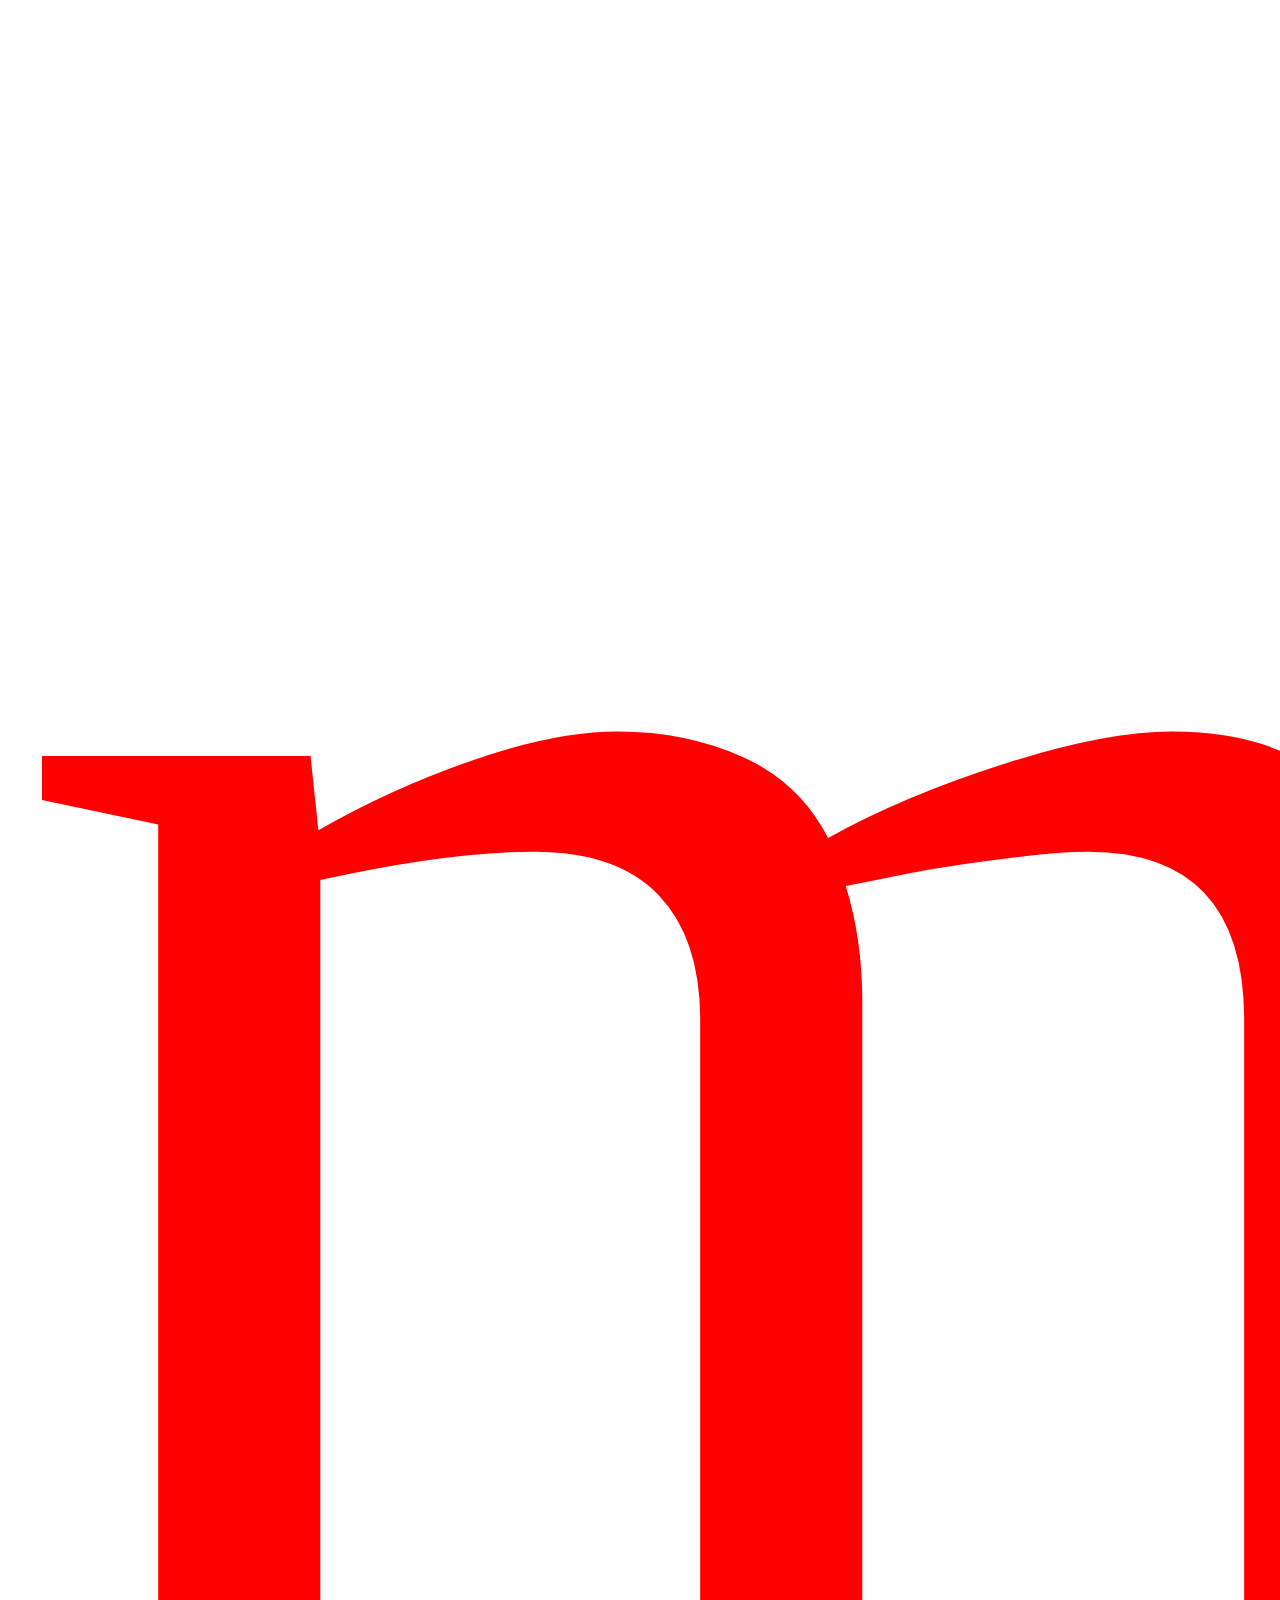
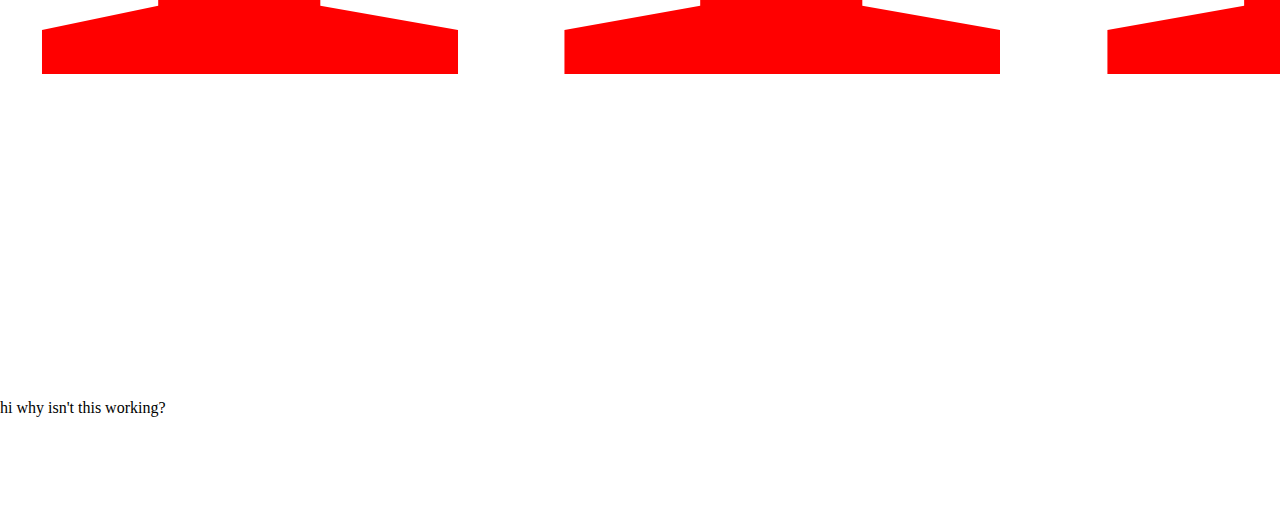
==== index.html @ 4234aec6 "init" ====
<!DOCTYPE html>
<html lang="en">
<head>
    <meta charset="UTF-8">
    <meta name="viewport" content="width=device-width, initial-scale=1.0">
    <meta http-equiv="X-UA-Compatible" content="ie=edge">
    <link rel="stylesheet" type="text/css" href="style/reset.css">
    <link rel="stylesheet" type="text/css" href="style/style.css">
    <title>Document</title>
</head>
<body>
    <h1 id="me">meme</h1>

    <p>hi why isn't this working?</p>


</body>
</html>
---- style/style.css ----
h1 {
  color: red;
  font-weight: 300;
  font-size: 2000px; }
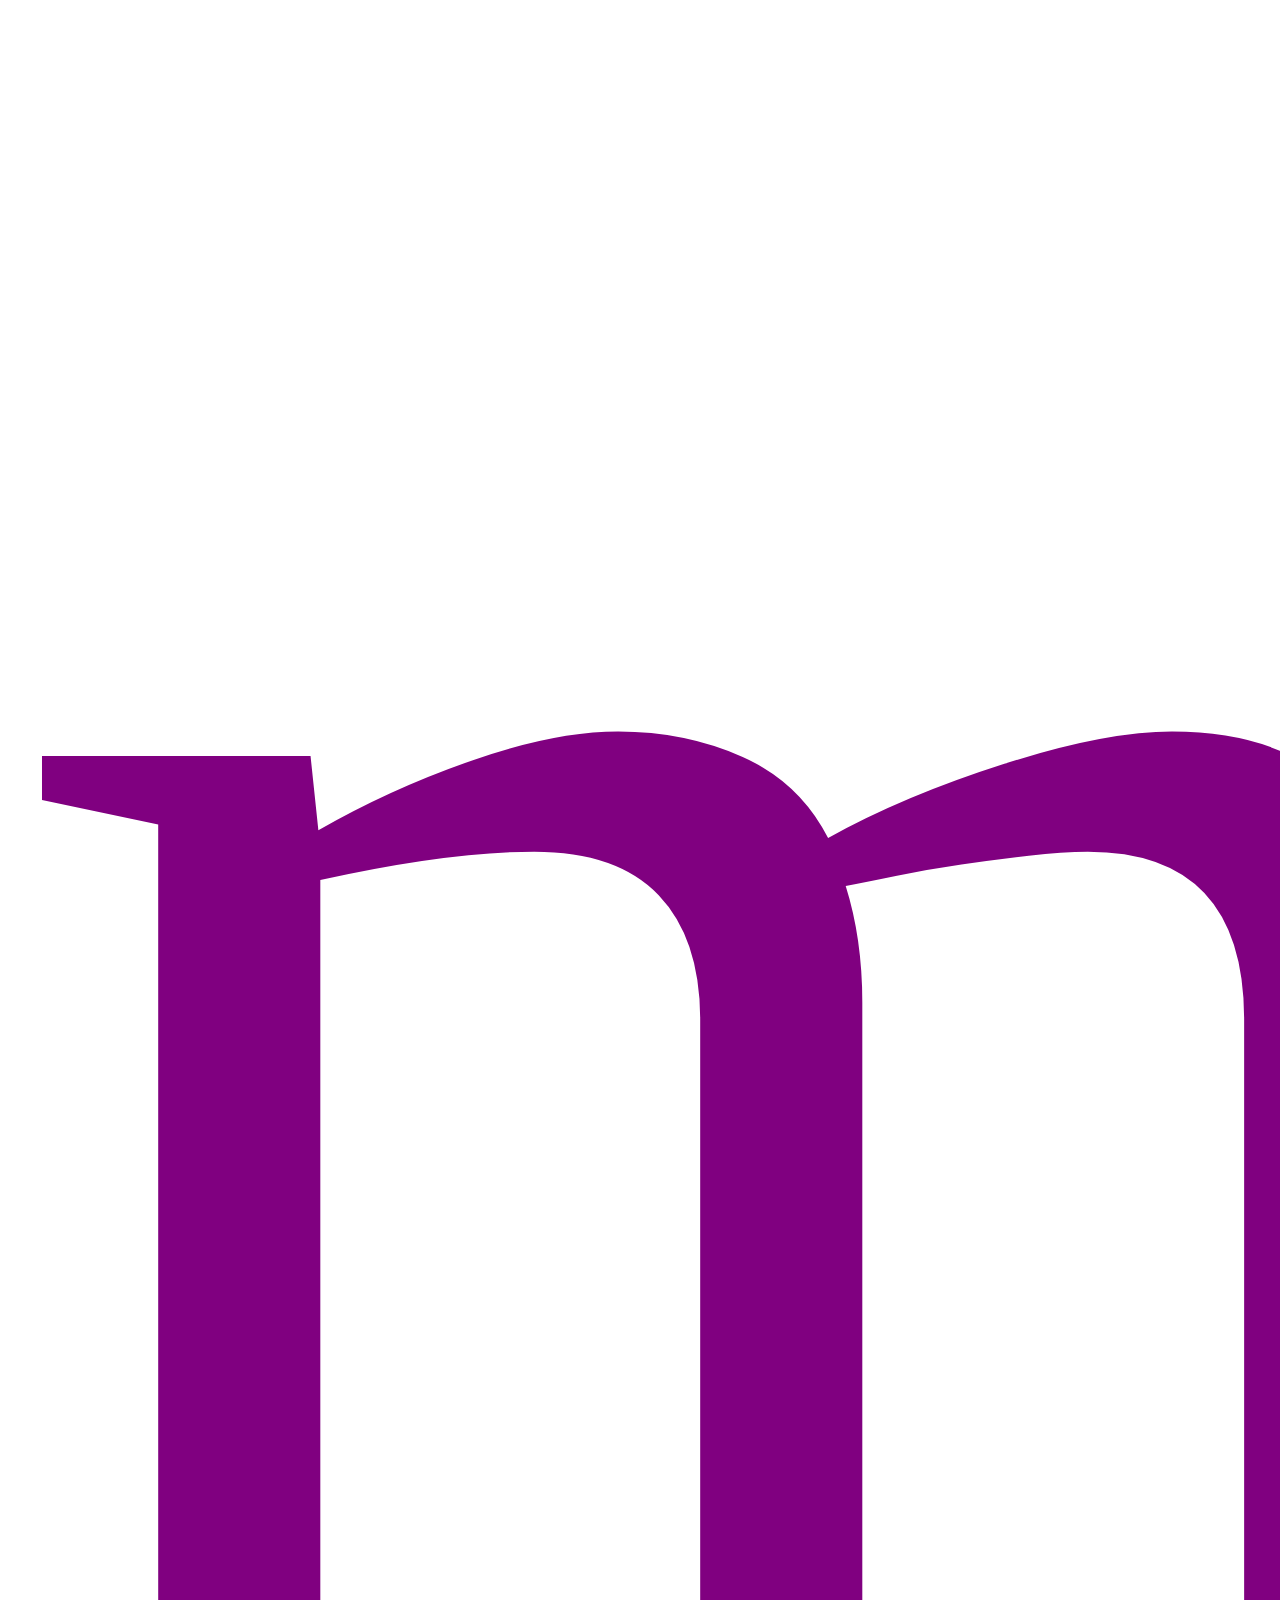
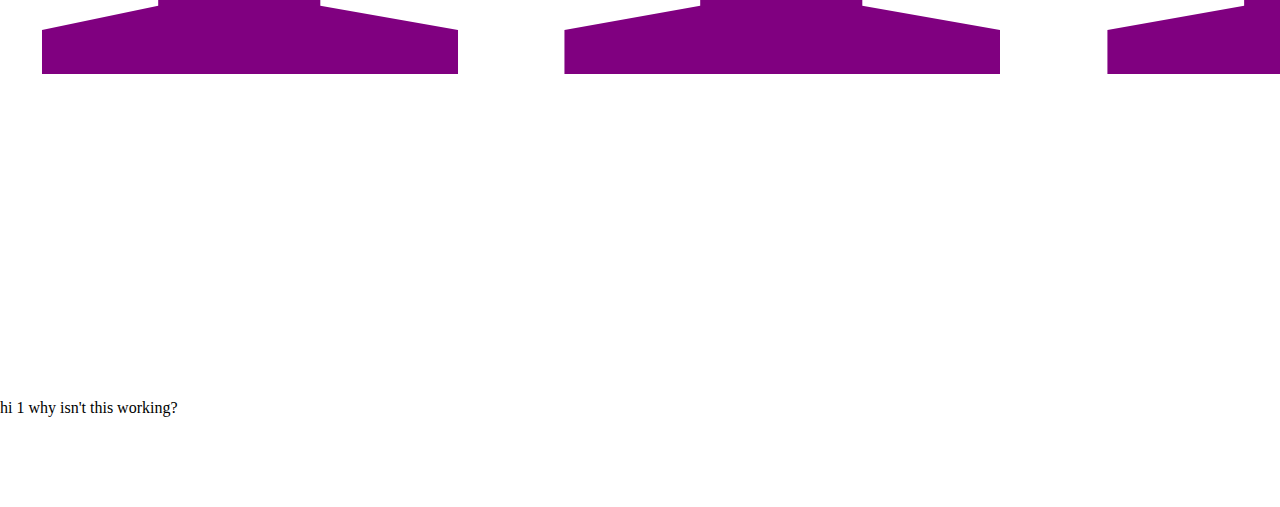
==== commit 726ccdc4: "reaload working again"" ====
--- a/index.html
+++ b/index.html
@@ -4,14 +4,15 @@
     <meta charset="UTF-8">
     <meta name="viewport" content="width=device-width, initial-scale=1.0">
     <meta http-equiv="X-UA-Compatible" content="ie=edge">
-    <link rel="stylesheet" type="text/css" href="style/reset.css">
-    <link rel="stylesheet" type="text/css" href="style/style.css">
+    <link rel="stylesheet" type="text/css" href="style/css/reset.css">
+    <link rel="stylesheet" type="text/css" href="style/css/style.css">
+
     <title>Document</title>
 </head>
 <body>
-    <h1 id="me">meme</h1>
+    <h1 id="me">m123eme</h1>
 
-    <p>hi why isn't this working?</p>
+    <p>hi 1 why isn't this working?</p>
 
 
 </body>
--- a/style/css/style.css
+++ b/style/css/style.css
@@ -0,0 +1,7 @@
+h1 {
+  color: purple;
+  font-weight: 300;
+  font-size: 2000px; }
+
+#me {
+  text-decoration: none; }
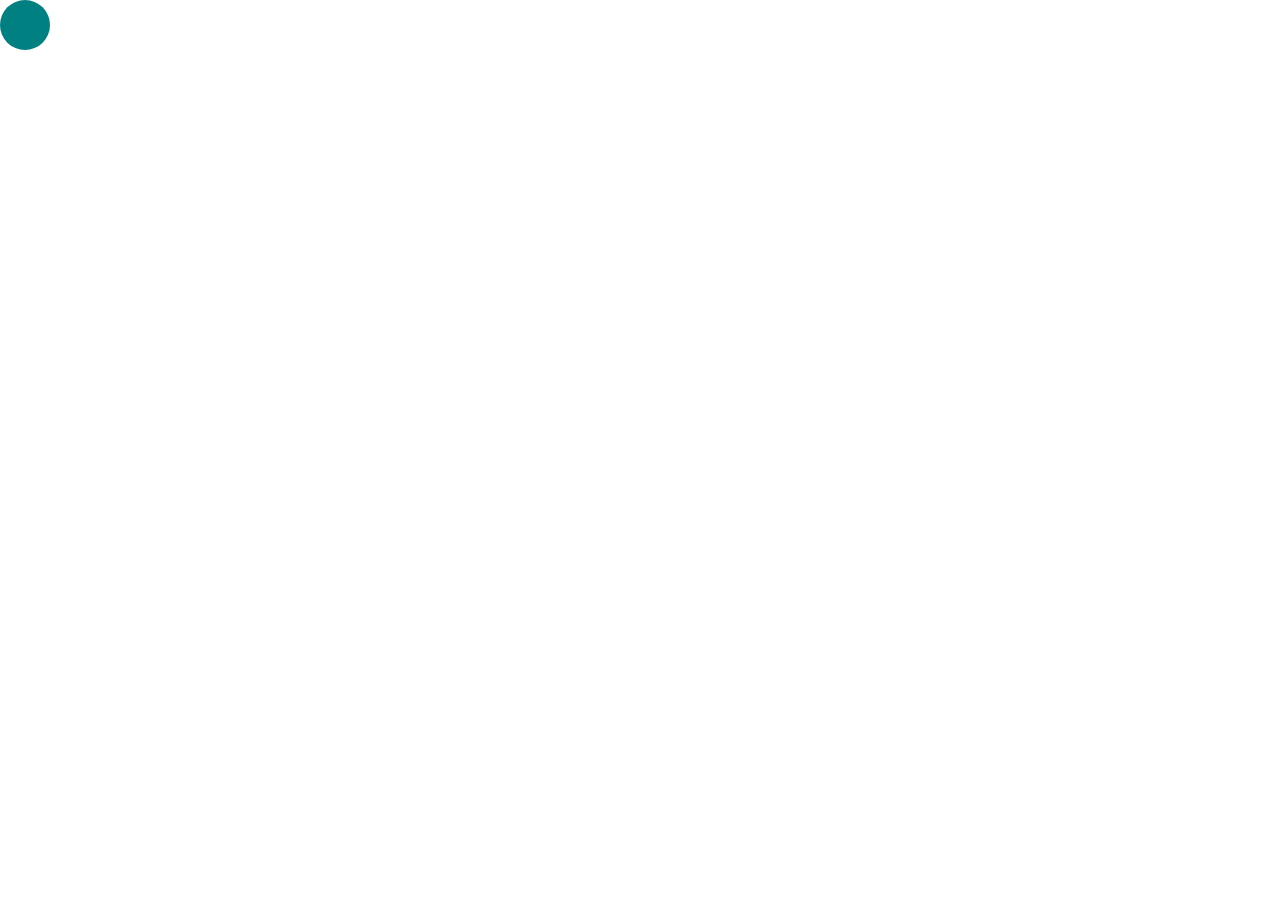
==== commit 044e65c4: "updated readme and fixed some bugs" ====
--- a/index.html
+++ b/index.html
@@ -4,16 +4,19 @@
     <meta charset="UTF-8">
     <meta name="viewport" content="width=device-width, initial-scale=1.0">
     <meta http-equiv="X-UA-Compatible" content="ie=edge">
-    <link rel="stylesheet" type="text/css" href="style/css/reset.css">
-    <link rel="stylesheet" type="text/css" href="style/css/style.css">
+    <link rel="stylesheet" type="text/css" href="./style/css/reset.css">
+    <link rel="stylesheet" type="text/css" href="./style/css/style.css">
 
     <title>Document</title>
 </head>
 <body>
-    <h1 id="me">m123eme</h1>
-
-    <p>hi 1 why isn't this working?</p>
+    
+    <article id="gfx_container">
+    </article>
 
 
+    <script src="./js/libraries/d3.v5.js"></script>
+    <script src="./js/libraries/handlebars_v4.7.2.js"></script>
+    <script src="./js/index.js"></script>
 </body>
 </html>